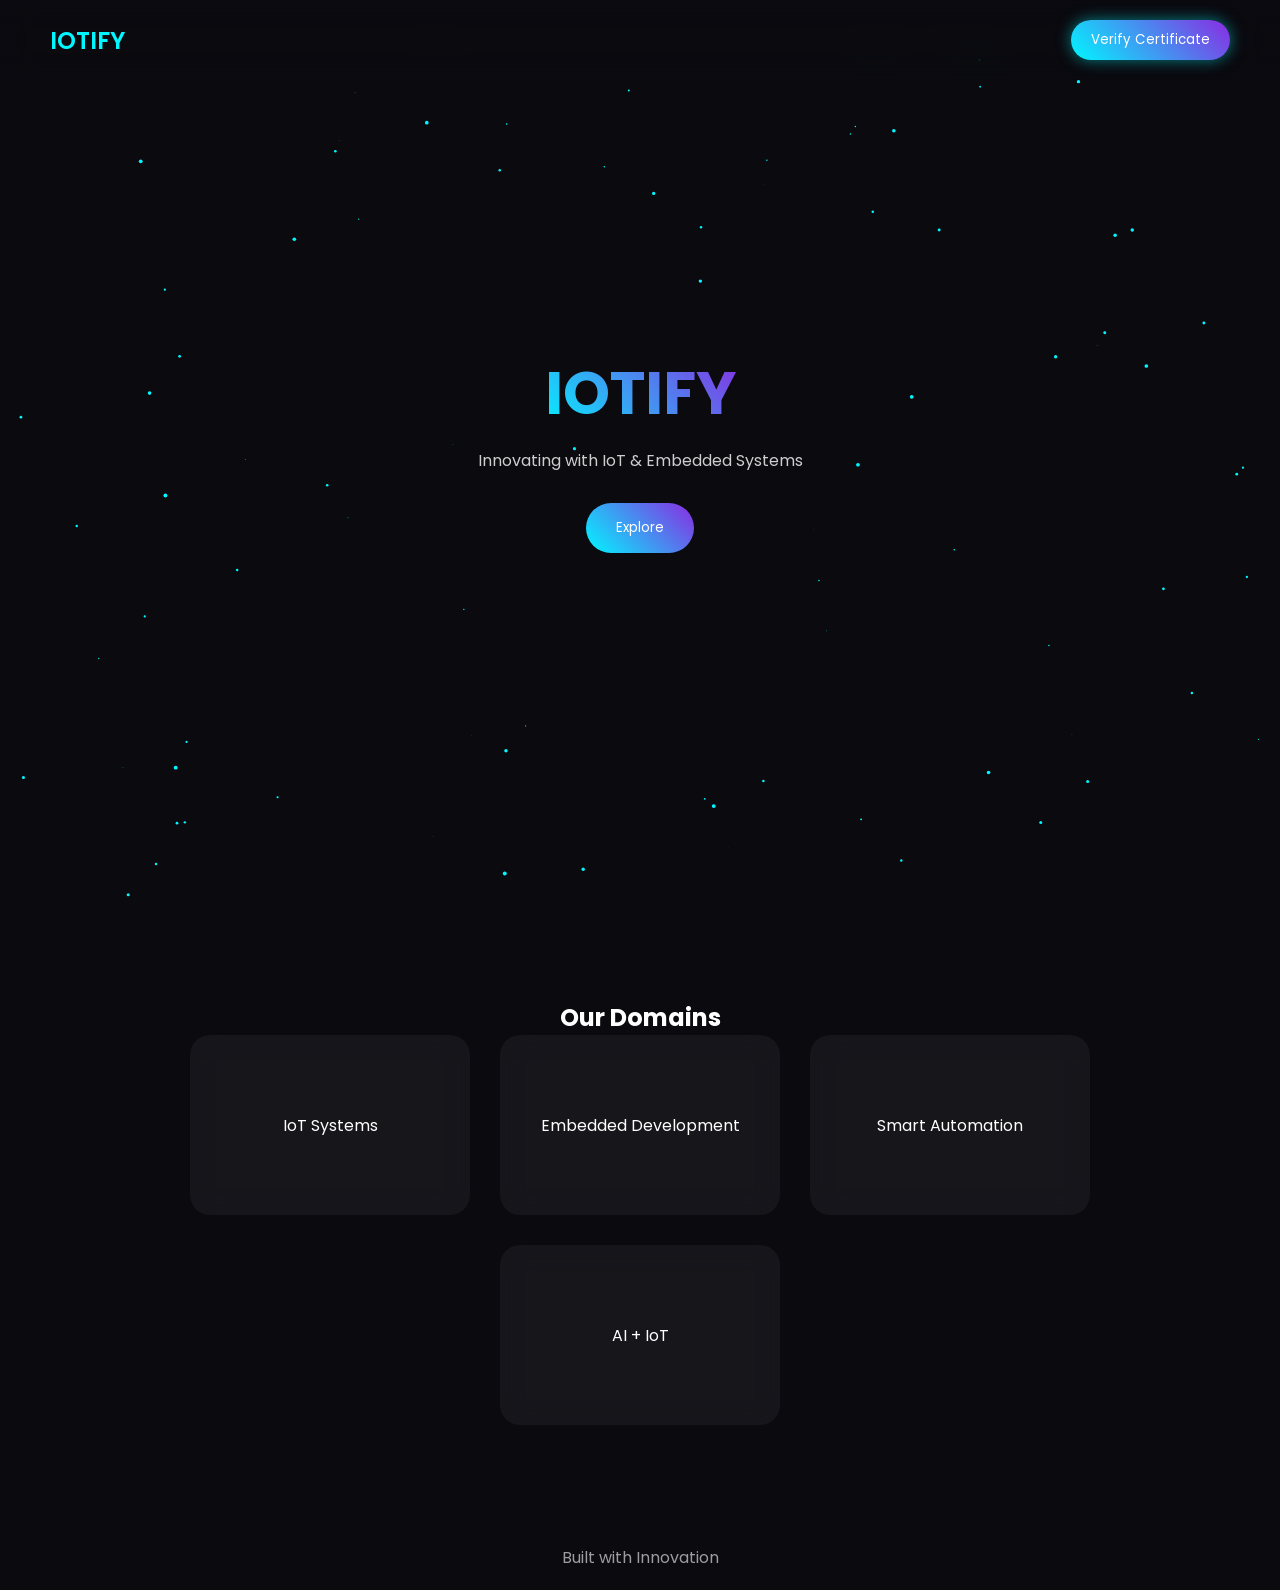
==== index.html @ 348b2f57 "Add files via upload" ====
<!DOCTYPE html>
<html lang="en">
<head>
<meta charset="UTF-8">
<meta name="viewport" content="width=device-width, initial-scale=1.0">
<title>IOTIFY</title>

<link rel="stylesheet" href="style.css">
<link href="https://fonts.googleapis.com/css2?family=Poppins:wght@300;600&display=swap" rel="stylesheet">
</head>

<body>

<canvas id="bg"></canvas>

<nav>
    <h1>IOTIFY</h1>
    <button onclick="goToVerify()">Verify Certificate</button>
</nav>

<section class="hero">
    <h1 id="typing"></h1>
    <p>Innovating with IoT & Embedded Systems</p>

    <div>
        <button onclick="goToEvents()">Explore</button>
    </div>
</section>

<section class="section">
    <h2>Our Domains</h2>
    <div class="cards">
        <div class="card">IoT Systems</div>
        <div class="card">Embedded Development</div>
        <div class="card">Smart Automation</div>
        <div class="card">AI + IoT</div>
    </div>
</section>

<footer>Built with Innovation</footer>

<script src="script.js"></script>
</body>
</html>
---- style.css ----
/* RESET */
*{
    margin:0;
    padding:0;
    box-sizing:border-box;
    font-family:'Poppins',sans-serif;
}

/* BODY */
body{
    background:#0a0a0f;
    color:white;
    overflow-x:hidden;
}

/* NAVBAR */
nav{
    display:flex;
    justify-content:space-between;
    align-items:center;
    padding:20px 50px;
    position:fixed;
    width:100%;
    z-index:1000;
    backdrop-filter:blur(15px);
}

nav h1{
    color:#00f7ff;
    font-weight:600;
}

/* NAV BUTTON */
nav button{
    padding:10px 20px;
    border:none;
    border-radius:20px;
    background:linear-gradient(45deg,#00f7ff,#8a2be2);
    color:white;
    cursor:pointer;
    transition:0.3s;
    box-shadow: 0 0 15px rgba(0,247,255,0.5);
}

nav button:hover{
    transform:scale(1.05);
}

/* HERO */
.hero{
    height:100vh;
    display:flex;
    flex-direction:column;
    justify-content:center;
    align-items:center;
    text-align:center;
}

.hero h1{
    font-size:60px;
    background:linear-gradient(45deg,#00f7ff,#8a2be2);
    -webkit-background-clip:text;
    color:transparent;
}

.hero p{
    margin-top:10px;
    opacity:0.8;
}

.hero button{
    margin-top:30px;
    padding:15px 30px;
    border:none;
    border-radius:30px;
    background:linear-gradient(45deg,#00f7ff,#8a2be2);
    cursor:pointer;
    transition:0.3s;
    color:white;
}

.hero button:hover{
    transform:scale(1.1);
}

/* SECTIONS */
.section{
    padding:100px 50px;
    text-align:center;
}

/* CARDS */
.cards{
    display:flex;
    gap:30px;
    flex-wrap:wrap;
    justify-content:center;
}

.card{
    width:280px;
    min-height:180px;
    background:rgba(255,255,255,0.05);
    backdrop-filter:blur(15px);
    border-radius:20px;
    padding:20px;
    display:flex;
    align-items:center;
    justify-content:center;
    text-align:center;
    transition:0.3s;
    cursor:pointer;
}

.card:hover{
    transform:translateY(-10px) scale(1.05);
    box-shadow:0 0 25px #00f7ff;
}

/* EVENT CARD */
.event-card{
    flex-direction:column;
    gap:10px;
}

.event-img{
    width:100%;
    border-radius:15px;
}

/* EVENT DETAIL */
.event-detail-img{
    width:80%;
    max-width:500px;
    margin:20px 0;
    border-radius:20px;
}

.event-desc{
    max-width:600px;
    margin:20px auto;
    opacity:0.8;
}

/* REGISTER BUTTON */
.register-btn{
    padding:12px 25px;
    border:none;
    border-radius:25px;
    background:linear-gradient(45deg,#00f7ff,#8a2be2);
    cursor:pointer;
    transition:0.3s;
    color:white;
}

.register-btn:hover{
    transform:scale(1.05);
}

/* MODAL */
.modal{
    display:none;
    position:fixed;
    width:100%;
    height:100%;
    background:rgba(0,0,0,0.85);
    justify-content:center;
    align-items:center;
    z-index:2000;
}

/* MODAL CONTENT */
.modal-content{
    background:#111;
    padding:30px;
    border-radius:20px;
    width:320px;
    position:relative;
    text-align:center;
    box-shadow:0 0 30px rgba(0,247,255,0.2);
}

/* INPUT */
.modal input{
    width:100%;
    padding:10px;
    margin:10px 0;
    border-radius:10px;
    border:none;
    outline:none;
}

/* MODAL BUTTONS */
.modal button{
    padding:10px 20px;
    border:none;
    border-radius:20px;
    background:linear-gradient(45deg,#00f7ff,#8a2be2);
    color:white;
    cursor:pointer;
    transition:0.3s;
}

.modal button:hover{
    transform:scale(1.05);
}

/* CLOSE BUTTON */
.close-btn{
    position:absolute;
    top:10px;
    right:15px;
    font-size:18px;
    cursor:pointer;
}

/* VERIFY RESULT */
.result-card{
    margin-top:15px;
    padding:15px;
    border-radius:15px;
    animation:fadeIn 0.5s ease;
}

.result-card.success{
    background:rgba(0,255,150,0.1);
    border:1px solid #00ffae;
}

.result-card.error{
    background:rgba(255,0,80,0.1);
    border:1px solid #ff0055;
}

/* ANIMATION */
@keyframes fadeIn{
    from{
        opacity:0;
        transform:translateY(10px);
    }
    to{
        opacity:1;
        transform:translateY(0);
    }
}

/* BACKGROUND CANVAS */
canvas{
    position:fixed;
    top:0;
    left:0;
    z-index:-1;
}

/* FOOTER */
footer{
    text-align:center;
    padding:20px;
    opacity:0.6;
}

/* RESPONSIVE */
@media(max-width:768px){
    .hero h1{
        font-size:35px;
    }

    nav{
        padding:15px 20px;
    }

    .section{
        padding:80px 20px;
    }

    .modal-content{
        width:90%;
    }
}

.verify-box{
    max-width:400px;
    margin:30px auto;
    background:rgba(255,255,255,0.05);
    padding:30px;
    border-radius:20px;
    backdrop-filter:blur(15px);
}

.verify-box input{
    width:100%;
    padding:10px;
    margin:10px 0;
    border-radius:10px;
    border:none;
}

.verify-box button{
    width:100%;
    padding:12px;
    margin-top:10px;
    border:none;
    border-radius:20px;
    background:linear-gradient(45deg,#00f7ff,#8a2be2);
    color:white;
    cursor:pointer;
}

.verify-box button:hover{
    transform:scale(1.05);
}
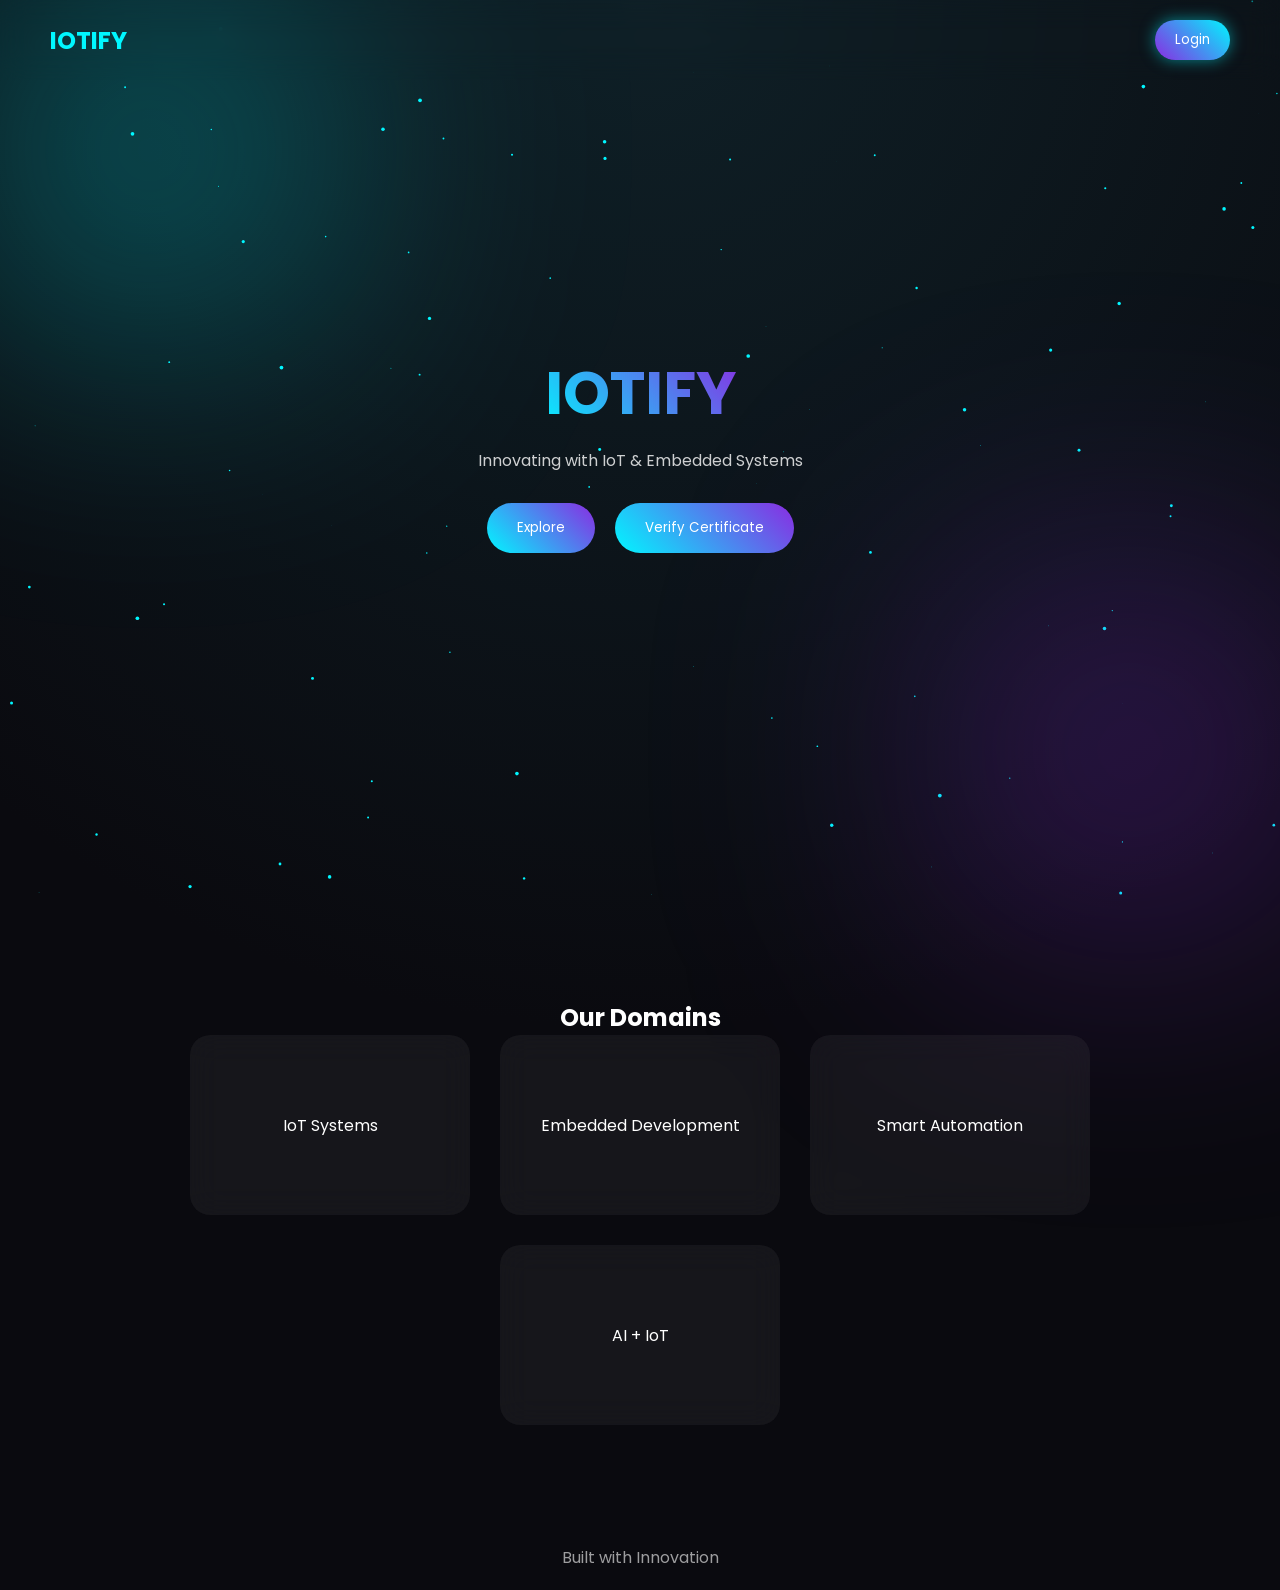
==== commit b1a6bb14: "Add files via upload" ====
--- a/index.html
+++ b/index.html
@@ -13,20 +13,24 @@
 
 <canvas id="bg"></canvas>
 
+<!-- NAVBAR -->
 <nav>
     <h1>IOTIFY</h1>
-    <button onclick="goToVerify()">Verify Certificate</button>
+    <button class="login-btn" onclick="openLogin()">Login</button>
 </nav>
 
+<!-- HERO -->
 <section class="hero">
     <h1 id="typing"></h1>
     <p>Innovating with IoT & Embedded Systems</p>
 
-    <div>
+    <div class="hero-buttons">
         <button onclick="goToEvents()">Explore</button>
+        <button class="verify-btn" onclick="goToVerify()">Verify Certificate</button>
     </div>
 </section>
 
+<!-- DOMAINS -->
 <section class="section">
     <h2>Our Domains</h2>
     <div class="cards">
@@ -39,6 +43,27 @@
 
 <footer>Built with Innovation</footer>
 
+<!-- LOGIN MODAL -->
+<div id="loginModal" class="modal">
+
+    <div class="modal-content">
+
+        <!-- CLOSE BUTTON -->
+        <span class="close-btn" onclick="closeLogin()">✖</span>
+
+        <h2>Admin Login</h2>
+
+        <!-- INPUTS -->
+        <input type="text" id="username" placeholder="Username">
+        <input type="password" id="password" placeholder="Password">
+
+        <!-- LOGIN BUTTON -->
+        <button onclick="login()">Login</button>
+
+    </div>
+
+</div>
+
 <script src="script.js"></script>
 </body>
 </html>
--- a/style.css
+++ b/style.css
@@ -8,9 +8,34 @@
 
 /* BODY */
 body{
-    background:#0a0a0f;
+    background: radial-gradient(circle at top, #0f2027, #0a0a0f 60%);
     color:white;
     overflow-x:hidden;
+}
+
+/* GLOW EFFECT */
+body::before{
+    content:"";
+    position:fixed;
+    width:500px;
+    height:500px;
+    background: radial-gradient(circle, #00f7ff55, transparent);
+    top:-100px;
+    left:-100px;
+    filter:blur(120px);
+    z-index:-1;
+}
+
+body::after{
+    content:"";
+    position:fixed;
+    width:500px;
+    height:500px;
+    background: radial-gradient(circle, #8a2be255, transparent);
+    bottom:-100px;
+    right:-100px;
+    filter:blur(120px);
+    z-index:-1;
 }
 
 /* NAVBAR */
@@ -21,16 +46,14 @@
     padding:20px 50px;
     position:fixed;
     width:100%;
+    backdrop-filter:blur(15px);
     z-index:1000;
-    backdrop-filter:blur(15px);
 }
 
 nav h1{
     color:#00f7ff;
-    font-weight:600;
-}
-
-/* NAV BUTTON */
+}
+
 nav button{
     padding:10px 20px;
     border:none;
@@ -38,8 +61,8 @@
     background:linear-gradient(45deg,#00f7ff,#8a2be2);
     color:white;
     cursor:pointer;
+    box-shadow:0 0 15px rgba(0,247,255,0.5);
     transition:0.3s;
-    box-shadow: 0 0 15px rgba(0,247,255,0.5);
 }
 
 nav button:hover{
@@ -68,22 +91,36 @@
     opacity:0.8;
 }
 
+.hero-buttons{
+    display:flex;
+    gap:20px;
+    margin-top:30px;
+}
+
 .hero button{
-    margin-top:30px;
     padding:15px 30px;
     border:none;
     border-radius:30px;
     background:linear-gradient(45deg,#00f7ff,#8a2be2);
+    color:white;
     cursor:pointer;
     transition:0.3s;
-    color:white;
 }
 
 .hero button:hover{
     transform:scale(1.1);
 }
 
-/* SECTIONS */
+/* SPECIAL BUTTONS */
+.verify-btn{
+    background:linear-gradient(45deg,#00ffae,#00f7ff);
+}
+
+.login-btn{
+    background:linear-gradient(45deg,#8a2be2,#00f7ff);
+}
+
+/* SECTION */
 .section{
     padding:100px 50px;
     text-align:center;
@@ -117,7 +154,7 @@
     box-shadow:0 0 25px #00f7ff;
 }
 
-/* EVENT CARD */
+/* EVENT */
 .event-card{
     flex-direction:column;
     gap:10px;
@@ -128,7 +165,6 @@
     border-radius:15px;
 }
 
-/* EVENT DETAIL */
 .event-detail-img{
     width:80%;
     max-width:500px;
@@ -148,9 +184,9 @@
     border:none;
     border-radius:25px;
     background:linear-gradient(45deg,#00f7ff,#8a2be2);
+    color:white;
     cursor:pointer;
     transition:0.3s;
-    color:white;
 }
 
 .register-btn:hover{
@@ -169,7 +205,6 @@
     z-index:2000;
 }
 
-/* MODAL CONTENT */
 .modal-content{
     background:#111;
     padding:30px;
@@ -180,17 +215,14 @@
     box-shadow:0 0 30px rgba(0,247,255,0.2);
 }
 
-/* INPUT */
 .modal input{
     width:100%;
     padding:10px;
     margin:10px 0;
     border-radius:10px;
     border:none;
-    outline:none;
-}
-
-/* MODAL BUTTONS */
+}
+
 .modal button{
     padding:10px 20px;
     border:none;
@@ -198,14 +230,12 @@
     background:linear-gradient(45deg,#00f7ff,#8a2be2);
     color:white;
     cursor:pointer;
-    transition:0.3s;
 }
 
 .modal button:hover{
     transform:scale(1.05);
 }
 
-/* CLOSE BUTTON */
 .close-btn{
     position:absolute;
     top:10px;
@@ -214,49 +244,137 @@
     cursor:pointer;
 }
 
-/* VERIFY RESULT */
+/* VERIFY PAGE */
+.verify-title{
+    font-size:32px;
+    margin-top:120px;
+    text-align:center;
+    background:linear-gradient(45deg,#00f7ff,#8a2be2);
+    -webkit-background-clip:text;
+    color:transparent;
+}
+
+.verify-box{
+    max-width:420px;
+    margin:30px auto;
+    padding:30px;
+    border-radius:25px;
+    background:rgba(255,255,255,0.05);
+    backdrop-filter:blur(20px);
+    box-shadow:0 0 40px rgba(0,247,255,0.1);
+}
+
+.verify-box input{
+    width:100%;
+    padding:12px;
+    margin:10px 0;
+    border:none;
+    border-radius:12px;
+    background:#111;
+    color:white;
+}
+
+.verify-box button{
+    width:100%;
+    padding:12px;
+    margin-top:10px;
+    border:none;
+    border-radius:25px;
+    background:linear-gradient(45deg,#00f7ff,#8a2be2);
+    color:white;
+    cursor:pointer;
+}
+
+.verify-box button:hover{
+    transform:scale(1.05);
+}
+
+.or-text{
+    text-align:center;
+    margin:10px 0;
+    opacity:0.6;
+}
+
+/* QR */
+#qr-reader{
+    margin-top:15px;
+    border-radius:15px;
+    overflow:hidden;
+    border:2px solid #00f7ff;
+}
+
+/* RESULT PAGE */
+.result-box{
+    max-width:600px;
+    margin:120px auto 40px;
+    padding:20px;
+}
+
 .result-card{
-    margin-top:15px;
-    padding:15px;
-    border-radius:15px;
-    animation:fadeIn 0.5s ease;
+    padding:25px;
+    border-radius:25px;
+    backdrop-filter:blur(25px);
+    background:rgba(255,255,255,0.05);
+    box-shadow:0 0 40px rgba(0,247,255,0.15);
+    animation:fadeIn 0.6s ease;
+    text-align:center;
+}
+
+.result-card:hover{
+    transform:scale(1.02);
+    box-shadow:0 0 60px rgba(0,247,255,0.3);
 }
 
 .result-card.success{
-    background:rgba(0,255,150,0.1);
     border:1px solid #00ffae;
 }
 
 .result-card.error{
-    background:rgba(255,0,80,0.1);
     border:1px solid #ff0055;
+}
+
+/* BADGE */
+.verified-badge{
+    display:inline-block;
+    padding:5px 12px;
+    border-radius:20px;
+    background:#00ffae;
+    color:black;
+    font-size:12px;
+    margin-bottom:10px;
+}
+
+/* CERTIFICATE FRAME */
+.result-card iframe{
+    display:block;
+    margin:15px auto;
+}
+
+/* CANVAS */
+canvas{
+    position:fixed;
+    top:0;
+    left:0;
+    z-index:-1;
+}
+
+/* FOOTER */
+footer{
+    text-align:center;
+    padding:20px;
+    opacity:0.6;
 }
 
 /* ANIMATION */
 @keyframes fadeIn{
     from{
         opacity:0;
-        transform:translateY(10px);
+        transform:translateY(15px);
     }
     to{
         opacity:1;
         transform:translateY(0);
     }
-}
-
-/* BACKGROUND CANVAS */
-canvas{
-    position:fixed;
-    top:0;
-    left:0;
-    z-index:-1;
-}
-
-/* FOOTER */
-footer{
-    text-align:center;
-    padding:20px;
-    opacity:0.6;
 }
 
 /* RESPONSIVE */
@@ -273,39 +391,9 @@
         padding:80px 20px;
     }
 
+    .verify-box,
+    .result-box,
     .modal-content{
         width:90%;
     }
-}
-
-.verify-box{
-    max-width:400px;
-    margin:30px auto;
-    background:rgba(255,255,255,0.05);
-    padding:30px;
-    border-radius:20px;
-    backdrop-filter:blur(15px);
-}
-
-.verify-box input{
-    width:100%;
-    padding:10px;
-    margin:10px 0;
-    border-radius:10px;
-    border:none;
-}
-
-.verify-box button{
-    width:100%;
-    padding:12px;
-    margin-top:10px;
-    border:none;
-    border-radius:20px;
-    background:linear-gradient(45deg,#00f7ff,#8a2be2);
-    color:white;
-    cursor:pointer;
-}
-
-.verify-box button:hover{
-    transform:scale(1.05);
 }
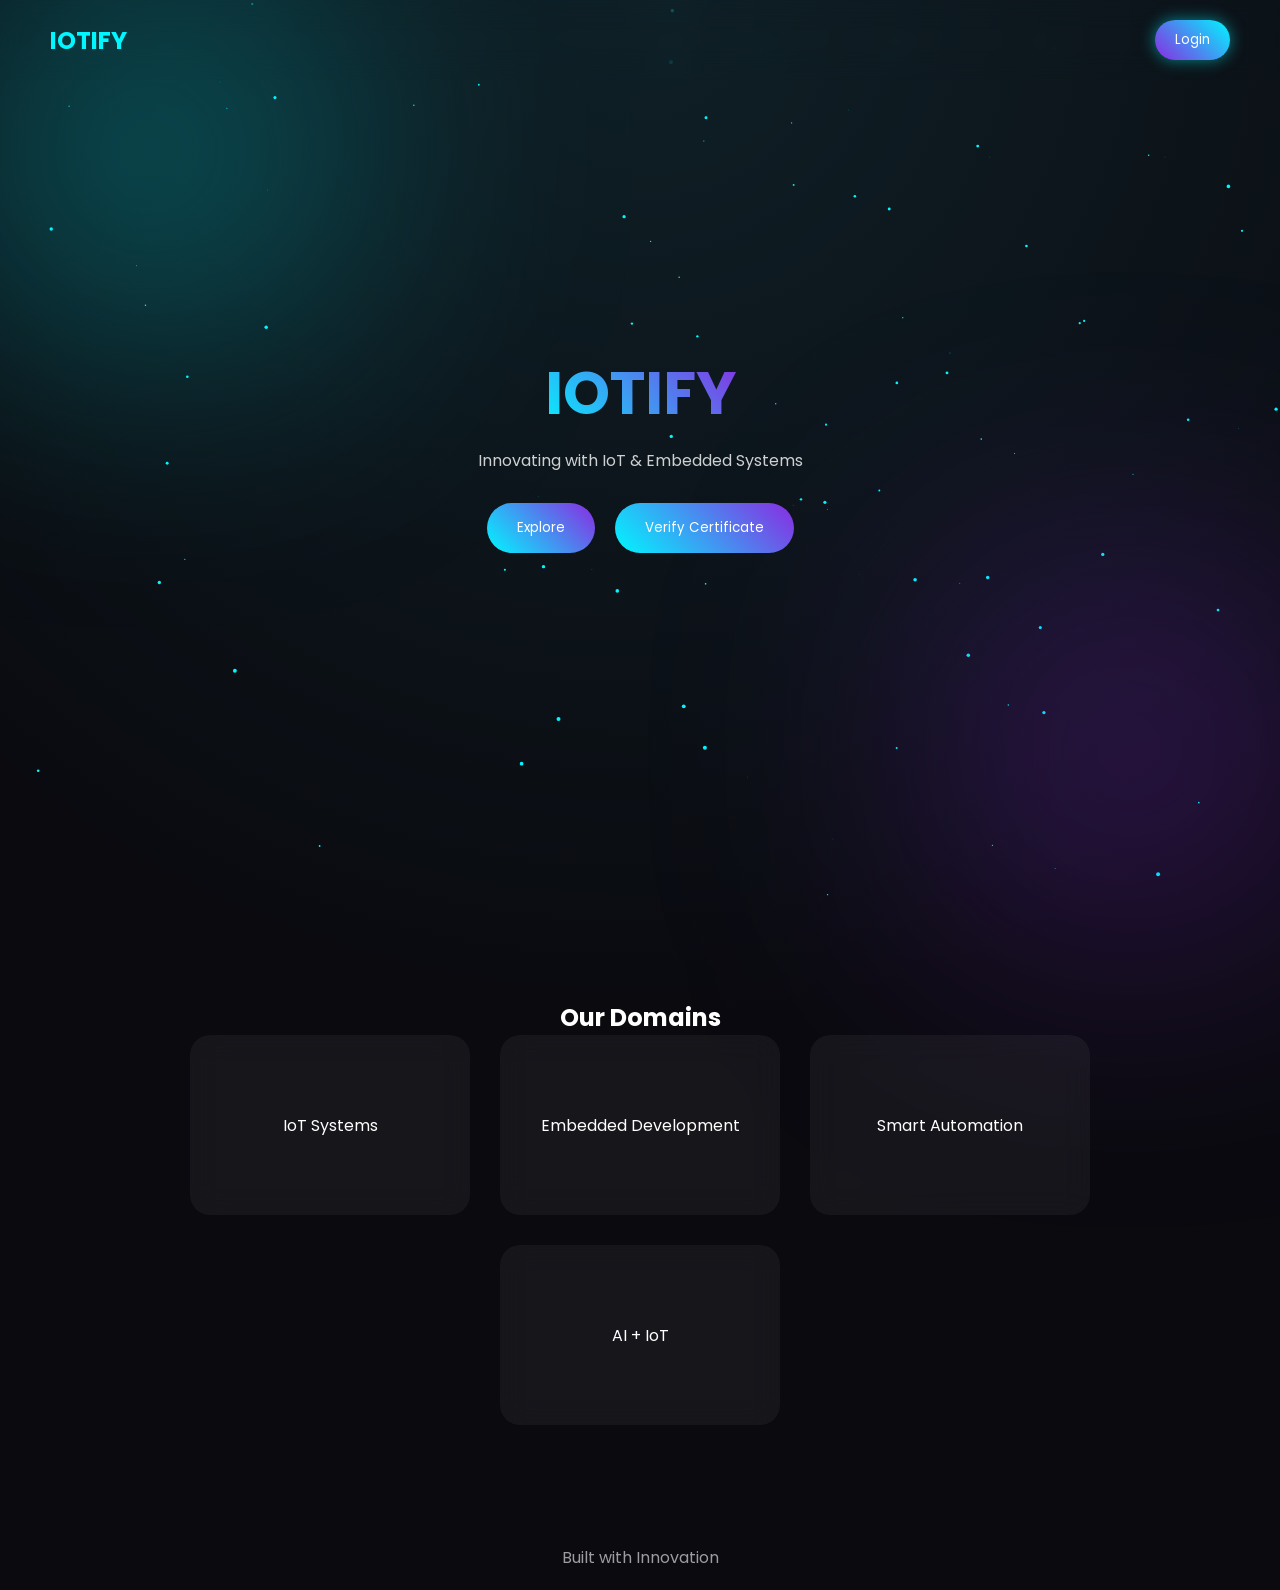
==== commit e071fd72: "Add files via upload" ====
--- a/index.html
+++ b/index.html
@@ -16,7 +16,9 @@
 <!-- NAVBAR -->
 <nav>
     <h1>IOTIFY</h1>
-    <button class="login-btn" onclick="openLogin()">Login</button>
+    <div>
+        <button class="login-btn" onclick="openLogin()">Login</button>
+    </div>
 </nav>
 
 <!-- HERO -->
@@ -45,25 +47,38 @@
 
 <!-- LOGIN MODAL -->
 <div id="loginModal" class="modal">
-
     <div class="modal-content">
 
-        <!-- CLOSE BUTTON -->
+        <!-- CLOSE -->
         <span class="close-btn" onclick="closeLogin()">✖</span>
 
         <h2>Admin Login</h2>
 
         <!-- INPUTS -->
-        <input type="text" id="username" placeholder="Username">
-        <input type="password" id="password" placeholder="Password">
+        <input type="text" id="adminUser" placeholder="Username">
+        <input type="password" id="adminPass" placeholder="Password">
 
-        <!-- LOGIN BUTTON -->
-        <button onclick="login()">Login</button>
+        <!-- LOGIN -->
+        <button onclick="adminLogin()">Login</button>
 
     </div>
-
 </div>
 
 <script src="script.js"></script>
+
+<script>
+// 🔐 ADMIN LOGIN
+function adminLogin(){
+    const user = document.getElementById("adminUser").value;
+    const pass = document.getElementById("adminPass").value;
+
+    if(user === "admin" && pass === "iotify123"){
+        window.location.href = "admin.html";
+    }else{
+        alert("Invalid credentials ❌");
+    }
+}
+</script>
+
 </body>
 </html>
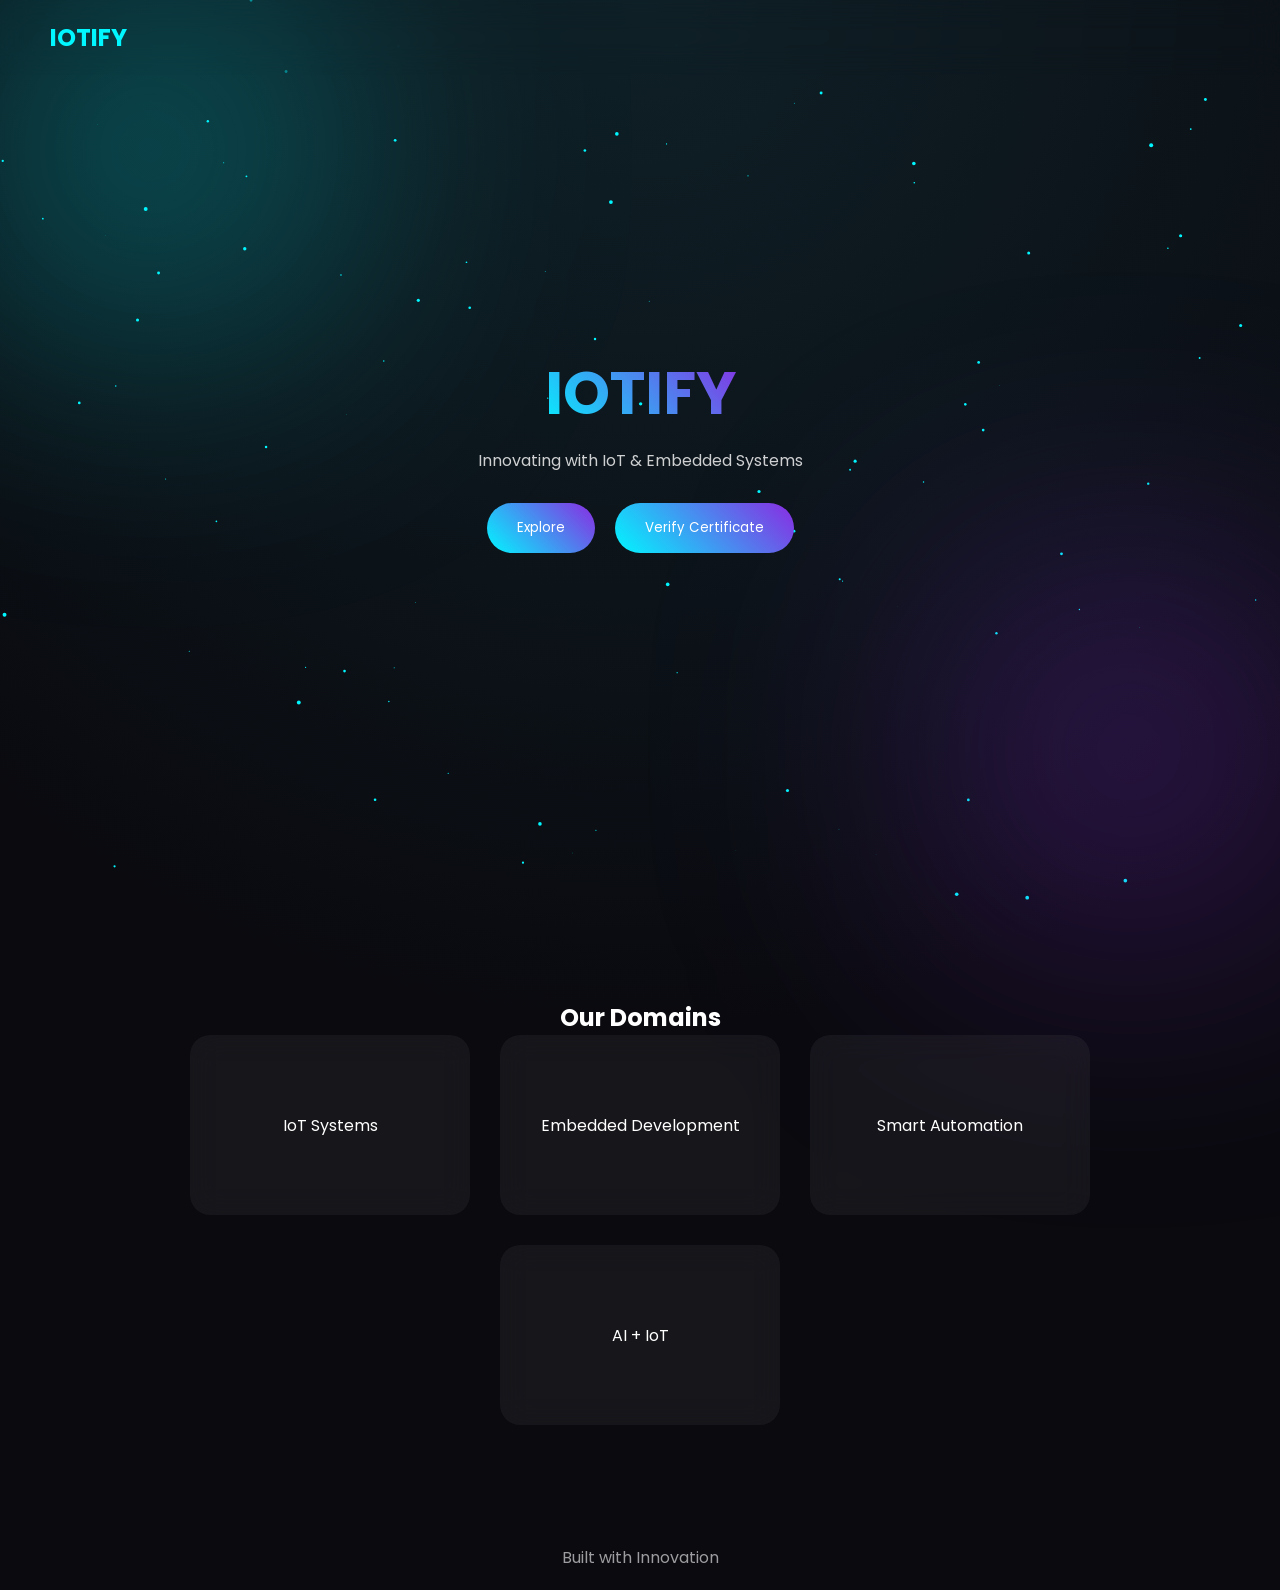
==== commit 937ca85d: "Add files via upload" ====
--- a/index.html
+++ b/index.html
@@ -15,10 +15,7 @@
 
 <!-- NAVBAR -->
 <nav>
-    <h1>IOTIFY</h1>
-    <div>
-        <button class="login-btn" onclick="openLogin()">Login</button>
-    </div>
+    <h1 ondblclick="window.location.href='admin.html'">IOTIFY</h1>
 </nav>
 
 <!-- HERO -->
@@ -45,40 +42,9 @@
 
 <footer>Built with Innovation</footer>
 
-<!-- LOGIN MODAL -->
-<div id="loginModal" class="modal">
-    <div class="modal-content">
 
-        <!-- CLOSE -->
-        <span class="close-btn" onclick="closeLogin()">✖</span>
-
-        <h2>Admin Login</h2>
-
-        <!-- INPUTS -->
-        <input type="text" id="adminUser" placeholder="Username">
-        <input type="password" id="adminPass" placeholder="Password">
-
-        <!-- LOGIN -->
-        <button onclick="adminLogin()">Login</button>
-
-    </div>
-</div>
 
 <script src="script.js"></script>
 
-<script>
-// 🔐 ADMIN LOGIN
-function adminLogin(){
-    const user = document.getElementById("adminUser").value;
-    const pass = document.getElementById("adminPass").value;
-
-    if(user === "admin" && pass === "iotify123"){
-        window.location.href = "admin.html";
-    }else{
-        alert("Invalid credentials ❌");
-    }
-}
-</script>
-
 </body>
 </html>
--- a/style.css
+++ b/style.css
@@ -1,399 +1,455 @@
-/* RESET */
-*{
-    margin:0;
-    padding:0;
-    box-sizing:border-box;
-    font-family:'Poppins',sans-serif;
-}
-
-/* BODY */
-body{
-    background: radial-gradient(circle at top, #0f2027, #0a0a0f 60%);
-    color:white;
-    overflow-x:hidden;
-}
-
-/* GLOW EFFECT */
-body::before{
-    content:"";
-    position:fixed;
-    width:500px;
-    height:500px;
-    background: radial-gradient(circle, #00f7ff55, transparent);
-    top:-100px;
-    left:-100px;
-    filter:blur(120px);
-    z-index:-1;
-}
-
-body::after{
-    content:"";
-    position:fixed;
-    width:500px;
-    height:500px;
-    background: radial-gradient(circle, #8a2be255, transparent);
-    bottom:-100px;
-    right:-100px;
-    filter:blur(120px);
-    z-index:-1;
-}
-
-/* NAVBAR */
-nav{
-    display:flex;
-    justify-content:space-between;
-    align-items:center;
-    padding:20px 50px;
-    position:fixed;
-    width:100%;
-    backdrop-filter:blur(15px);
-    z-index:1000;
-}
-
-nav h1{
-    color:#00f7ff;
-}
-
-nav button{
-    padding:10px 20px;
-    border:none;
-    border-radius:20px;
-    background:linear-gradient(45deg,#00f7ff,#8a2be2);
-    color:white;
-    cursor:pointer;
-    box-shadow:0 0 15px rgba(0,247,255,0.5);
-    transition:0.3s;
-}
-
-nav button:hover{
-    transform:scale(1.05);
-}
-
-/* HERO */
-.hero{
-    height:100vh;
-    display:flex;
-    flex-direction:column;
-    justify-content:center;
-    align-items:center;
-    text-align:center;
-}
-
-.hero h1{
-    font-size:60px;
-    background:linear-gradient(45deg,#00f7ff,#8a2be2);
-    -webkit-background-clip:text;
-    color:transparent;
-}
-
-.hero p{
-    margin-top:10px;
-    opacity:0.8;
-}
-
-.hero-buttons{
-    display:flex;
-    gap:20px;
-    margin-top:30px;
-}
-
-.hero button{
-    padding:15px 30px;
-    border:none;
-    border-radius:30px;
-    background:linear-gradient(45deg,#00f7ff,#8a2be2);
-    color:white;
-    cursor:pointer;
-    transition:0.3s;
-}
-
-.hero button:hover{
-    transform:scale(1.1);
-}
-
-/* SPECIAL BUTTONS */
-.verify-btn{
-    background:linear-gradient(45deg,#00ffae,#00f7ff);
-}
-
-.login-btn{
-    background:linear-gradient(45deg,#8a2be2,#00f7ff);
-}
-
-/* SECTION */
-.section{
-    padding:100px 50px;
-    text-align:center;
-}
-
-/* CARDS */
-.cards{
-    display:flex;
-    gap:30px;
-    flex-wrap:wrap;
-    justify-content:center;
-}
-
-.card{
-    width:280px;
-    min-height:180px;
-    background:rgba(255,255,255,0.05);
-    backdrop-filter:blur(15px);
-    border-radius:20px;
-    padding:20px;
-    display:flex;
-    align-items:center;
-    justify-content:center;
-    text-align:center;
-    transition:0.3s;
-    cursor:pointer;
-}
-
-.card:hover{
-    transform:translateY(-10px) scale(1.05);
-    box-shadow:0 0 25px #00f7ff;
-}
-
-/* EVENT */
-.event-card{
-    flex-direction:column;
-    gap:10px;
-}
-
-.event-img{
-    width:100%;
-    border-radius:15px;
-}
-
-.event-detail-img{
-    width:80%;
-    max-width:500px;
-    margin:20px 0;
-    border-radius:20px;
-}
-
-.event-desc{
-    max-width:600px;
-    margin:20px auto;
-    opacity:0.8;
-}
-
-/* REGISTER BUTTON */
-.register-btn{
-    padding:12px 25px;
-    border:none;
-    border-radius:25px;
-    background:linear-gradient(45deg,#00f7ff,#8a2be2);
-    color:white;
-    cursor:pointer;
-    transition:0.3s;
-}
-
-.register-btn:hover{
-    transform:scale(1.05);
-}
-
-/* MODAL */
-.modal{
-    display:none;
-    position:fixed;
-    width:100%;
-    height:100%;
-    background:rgba(0,0,0,0.85);
-    justify-content:center;
-    align-items:center;
-    z-index:2000;
-}
-
-.modal-content{
-    background:#111;
-    padding:30px;
-    border-radius:20px;
-    width:320px;
-    position:relative;
-    text-align:center;
-    box-shadow:0 0 30px rgba(0,247,255,0.2);
-}
-
-.modal input{
-    width:100%;
-    padding:10px;
-    margin:10px 0;
-    border-radius:10px;
-    border:none;
-}
-
-.modal button{
-    padding:10px 20px;
-    border:none;
-    border-radius:20px;
-    background:linear-gradient(45deg,#00f7ff,#8a2be2);
-    color:white;
-    cursor:pointer;
-}
-
-.modal button:hover{
-    transform:scale(1.05);
-}
-
-.close-btn{
-    position:absolute;
-    top:10px;
-    right:15px;
-    font-size:18px;
-    cursor:pointer;
-}
-
-/* VERIFY PAGE */
-.verify-title{
-    font-size:32px;
-    margin-top:120px;
-    text-align:center;
-    background:linear-gradient(45deg,#00f7ff,#8a2be2);
-    -webkit-background-clip:text;
-    color:transparent;
-}
-
-.verify-box{
-    max-width:420px;
-    margin:30px auto;
-    padding:30px;
-    border-radius:25px;
-    background:rgba(255,255,255,0.05);
-    backdrop-filter:blur(20px);
-    box-shadow:0 0 40px rgba(0,247,255,0.1);
-}
-
-.verify-box input{
-    width:100%;
-    padding:12px;
-    margin:10px 0;
-    border:none;
-    border-radius:12px;
-    background:#111;
-    color:white;
-}
-
-.verify-box button{
-    width:100%;
-    padding:12px;
-    margin-top:10px;
-    border:none;
-    border-radius:25px;
-    background:linear-gradient(45deg,#00f7ff,#8a2be2);
-    color:white;
-    cursor:pointer;
-}
-
-.verify-box button:hover{
-    transform:scale(1.05);
-}
-
-.or-text{
-    text-align:center;
-    margin:10px 0;
-    opacity:0.6;
-}
-
-/* QR */
-#qr-reader{
-    margin-top:15px;
-    border-radius:15px;
-    overflow:hidden;
-    border:2px solid #00f7ff;
-}
-
-/* RESULT PAGE */
-.result-box{
-    max-width:600px;
-    margin:120px auto 40px;
-    padding:20px;
-}
-
-.result-card{
-    padding:25px;
-    border-radius:25px;
-    backdrop-filter:blur(25px);
-    background:rgba(255,255,255,0.05);
-    box-shadow:0 0 40px rgba(0,247,255,0.15);
-    animation:fadeIn 0.6s ease;
-    text-align:center;
-}
-
-.result-card:hover{
-    transform:scale(1.02);
-    box-shadow:0 0 60px rgba(0,247,255,0.3);
-}
-
-.result-card.success{
-    border:1px solid #00ffae;
-}
-
-.result-card.error{
-    border:1px solid #ff0055;
-}
-
-/* BADGE */
-.verified-badge{
-    display:inline-block;
-    padding:5px 12px;
-    border-radius:20px;
-    background:#00ffae;
-    color:black;
-    font-size:12px;
-    margin-bottom:10px;
-}
-
-/* CERTIFICATE FRAME */
-.result-card iframe{
-    display:block;
-    margin:15px auto;
-}
-
-/* CANVAS */
-canvas{
-    position:fixed;
-    top:0;
-    left:0;
-    z-index:-1;
-}
-
-/* FOOTER */
-footer{
-    text-align:center;
-    padding:20px;
-    opacity:0.6;
-}
-
-/* ANIMATION */
-@keyframes fadeIn{
-    from{
-        opacity:0;
-        transform:translateY(15px);
-    }
-    to{
-        opacity:1;
-        transform:translateY(0);
-    }
-}
-
-/* RESPONSIVE */
-@media(max-width:768px){
+    /* RESET */
+    *{
+        margin:0;
+        padding:0;
+        box-sizing:border-box;
+        font-family:'Poppins',sans-serif;
+    }
+
+    /* BODY */
+    body{
+        background: radial-gradient(circle at top, #0f2027, #0a0a0f 60%);
+        color:white;
+        overflow-x:hidden;
+    }
+
+    /* GLOW EFFECT */
+    body::before{
+        content:"";
+        position:fixed;
+        width:500px;
+        height:500px;
+        background: radial-gradient(circle, #00f7ff55, transparent);
+        top:-100px;
+        left:-100px;
+        filter:blur(120px);
+        z-index:-1;
+    }
+
+    body::after{
+        content:"";
+        position:fixed;
+        width:500px;
+        height:500px;
+        background: radial-gradient(circle, #8a2be255, transparent);
+        bottom:-100px;
+        right:-100px;
+        filter:blur(120px);
+        z-index:-1;
+    }
+
+    /* NAVBAR */
+    nav{
+        display:flex;
+        justify-content:space-between;
+        align-items:center;
+        padding:20px 50px;
+        position:fixed;
+        width:100%;
+        backdrop-filter:blur(15px);
+        z-index:1000;
+    }
+
+    nav h1{
+        color:#00f7ff;
+    }
+
+    nav button{
+        padding:10px 20px;
+        border:none;
+        border-radius:20px;
+        background:linear-gradient(45deg,#00f7ff,#8a2be2);
+        color:white;
+        cursor:pointer;
+        box-shadow:0 0 15px rgba(0,247,255,0.5);
+        transition:0.3s;
+    }
+
+    nav button:hover{
+        transform:scale(1.05);
+    }
+
+    /* HERO */
+    .hero{
+        height:100vh;
+        display:flex;
+        flex-direction:column;
+        justify-content:center;
+        align-items:center;
+        text-align:center;
+    }
+
     .hero h1{
-        font-size:35px;
-    }
-
-    nav{
-        padding:15px 20px;
-    }
-
+        font-size:60px;
+        background:linear-gradient(45deg,#00f7ff,#8a2be2);
+        -webkit-background-clip:text;
+        color:transparent;
+    }
+
+    .hero p{
+        margin-top:10px;
+        opacity:0.8;
+    }
+
+    .hero-buttons{
+        display:flex;
+        gap:20px;
+        margin-top:30px;
+    }
+
+    .hero button{
+        padding:15px 30px;
+        border:none;
+        border-radius:30px;
+        background:linear-gradient(45deg,#00f7ff,#8a2be2);
+        color:white;
+        cursor:pointer;
+        transition:0.3s;
+    }
+
+    .hero button:hover{
+        transform:scale(1.1);
+    }
+
+    /* SPECIAL BUTTONS */
+    .verify-btn{
+        background:linear-gradient(45deg,#00ffae,#00f7ff);
+    }
+
+    .login-btn{
+        background:linear-gradient(45deg,#8a2be2,#00f7ff);
+    }
+
+    /* SECTION */
     .section{
-        padding:80px 20px;
-    }
-
-    .verify-box,
-    .result-box,
+        padding:100px 50px;
+        text-align:center;
+    }
+
+    /* CARDS */
+    .cards{
+        display:flex;
+        gap:30px;
+        flex-wrap:wrap;
+        justify-content:center;
+    }
+
+    .card{
+        width:280px;
+        min-height:180px;
+        background:rgba(255,255,255,0.05);
+        backdrop-filter:blur(15px);
+        border-radius:20px;
+        padding:20px;
+        display:flex;
+        align-items:center;
+        justify-content:center;
+        text-align:center;
+        transition:0.3s;
+        cursor:pointer;
+    }
+
+    .card:hover{
+        transform:translateY(-10px) scale(1.05);
+        box-shadow:0 0 25px #00f7ff;
+    }
+
+    /* EVENT */
+    .event-card{
+        flex-direction:column;
+        gap:10px;
+    }
+
+    .event-img{
+        width:100%;
+        border-radius:15px;
+    }
+
+    .event-detail-img{
+        width:80%;
+        max-width:500px;
+        margin:20px 0;
+        border-radius:20px;
+    }
+
+    .event-desc{
+        max-width:600px;
+        margin:20px auto;
+        opacity:0.8;
+    }
+
+    /* REGISTER BUTTON */
+    .register-btn{
+        padding:12px 25px;
+        border:none;
+        border-radius:25px;
+        background:linear-gradient(45deg,#00f7ff,#8a2be2);
+        color:white;
+        cursor:pointer;
+        transition:0.3s;
+    }
+
+    .register-btn:hover{
+        transform:scale(1.05);
+    }
+
+    /* MODAL */
+    .modal{
+        display:none;
+        position:fixed;
+        width:100%;
+        height:100%;
+        background:rgba(0,0,0,0.85);
+        justify-content:center;
+        align-items:center;
+        z-index:2000;
+    }
+
     .modal-content{
-        width:90%;
-    }
-}+        background:#111;
+        padding:30px;
+        border-radius:20px;
+        width:320px;
+        position:relative;
+        text-align:center;
+        box-shadow:0 0 30px rgba(0,247,255,0.2);
+    }
+
+    .modal input{
+        width:100%;
+        padding:10px;
+        margin:10px 0;
+        border-radius:10px;
+        border:none;
+    }
+
+    .modal button{
+        padding:10px 20px;
+        border:none;
+        border-radius:20px;
+        background:linear-gradient(45deg,#00f7ff,#8a2be2);
+        color:white;
+        cursor:pointer;
+    }
+
+    .modal button:hover{
+        transform:scale(1.05);
+    }
+
+    .close-btn{
+        position:absolute;
+        top:10px;
+        right:15px;
+        font-size:18px;
+        cursor:pointer;
+    }
+
+    /* VERIFY PAGE */
+    .verify-title{
+        font-size:32px;
+        margin-top:120px;
+        text-align:center;
+        background:linear-gradient(45deg,#00f7ff,#8a2be2);
+        -webkit-background-clip:text;
+        color:transparent;
+    }
+
+    .verify-box{
+        max-width:420px;
+        margin:30px auto;
+        padding:30px;
+        border-radius:25px;
+        background:rgba(255,255,255,0.05);
+        backdrop-filter:blur(20px);
+        box-shadow:0 0 40px rgba(0,247,255,0.1);
+    }
+
+    .verify-box input{
+        width:100%;
+        padding:12px;
+        margin:10px 0;
+        border:none;
+        border-radius:12px;
+        background:#111;
+        color:white;
+    }
+
+    .verify-box button{
+        width:100%;
+        padding:12px;
+        margin-top:10px;
+        border:none;
+        border-radius:25px;
+        background:linear-gradient(45deg,#00f7ff,#8a2be2);
+        color:white;
+        cursor:pointer;
+    }
+
+    .verify-box button:hover{
+        transform:scale(1.05);
+    }
+
+    .or-text{
+        text-align:center;
+        margin:10px 0;
+        opacity:0.6;
+    }
+
+    /* QR */
+    #qr-reader{
+        margin-top:15px;
+        border-radius:15px;
+        overflow:hidden;
+        border:2px solid #00f7ff;
+    }
+
+    /* RESULT PAGE */
+    .result-box{
+        max-width:600px;
+        margin:120px auto 40px;
+        padding:20px;
+    }
+
+    .result-card{
+        padding:25px;
+        border-radius:25px;
+        backdrop-filter:blur(25px);
+        background:rgba(255,255,255,0.05);
+        box-shadow:0 0 40px rgba(0,247,255,0.15);
+        animation:fadeIn 0.6s ease;
+        text-align:center;
+    }
+
+    .result-card:hover{
+        transform:scale(1.02);
+        box-shadow:0 0 60px rgba(0,247,255,0.3);
+    }
+
+    .result-card.success{
+        border:1px solid #00ffae;
+    }
+
+    .result-card.error{
+        border:1px solid #ff0055;
+    }
+
+    /* BADGE */
+    .verified-badge{
+        display:inline-block;
+        padding:5px 12px;
+        border-radius:20px;
+        background:#00ffae;
+        color:black;
+        font-size:12px;
+        margin-bottom:10px;
+    }
+
+    /* CERTIFICATE FRAME */
+    .result-card iframe{
+        display:block;
+        margin:15px auto;
+    }
+
+    /* CANVAS */
+    canvas{
+        position:fixed;
+        top:0;
+        left:0;
+        z-index:-1;
+    }
+
+    /* FOOTER */
+    footer{
+        text-align:center;
+        padding:20px;
+        opacity:0.6;
+    }
+
+    /* ANIMATION */
+    @keyframes fadeIn{
+        from{
+            opacity:0;
+            transform:translateY(15px);
+        }
+        to{
+            opacity:1;
+            transform:translateY(0);
+        }
+    }
+
+    /* RESPONSIVE */
+    @media(max-width:768px){
+        .hero h1{
+            font-size:35px;
+        }
+
+        nav{
+            padding:15px 20px;
+        }
+
+        .section{
+            padding:80px 20px;
+        }
+
+        .verify-box,
+        .result-box,
+        .modal-content{
+            width:90%;
+        }
+    }
+    /* ================= SUCCESS ================= */
+    .result-card.success{
+        border:1px solid #00ffcc;
+        box-shadow:0 0 25px rgba(0,255,200,0.4);
+        animation:fadeIn 0.6s ease;
+    }
+
+    .verified-badge{
+        background:#00ffcc;
+        color:black;
+        padding:5px 15px;
+        border-radius:20px;
+        font-weight:600;
+    }
+
+    /* ================= FAILURE ================= */
+    .result-card.fail{
+        border:1px solid #ff4d4d;
+        box-shadow:0 0 25px rgba(255,0,0,0.4);
+        text-align:center;
+    }
+
+    .fail-badge{
+        background:#ff4d4d;
+        padding:6px 16px;
+        border-radius:20px;
+        font-weight:600;
+    }
+
+    .error-icon{
+        font-size:50px;
+        margin-top:20px;
+        color:#ff4d4d;
+    }
+
+    /* ================= ANIMATIONS ================= */
+    .animate-in{
+        animation:fadeIn 0.6s ease;
+    }
+
+    .animate-fail{
+        animation:shake 0.4s ease, fadeIn 0.6s ease;
+    }
+
+    @keyframes fadeIn{
+        from{opacity:0; transform:scale(0.95);}
+        to{opacity:1; transform:scale(1);}
+    }
+
+    @keyframes shake{
+        0%{transform:translateX(0);}
+        25%{transform:translateX(-5px);}
+        50%{transform:translateX(5px);}
+        75%{transform:translateX(-5px);}
+        100%{transform:translateX(0);}
+    }
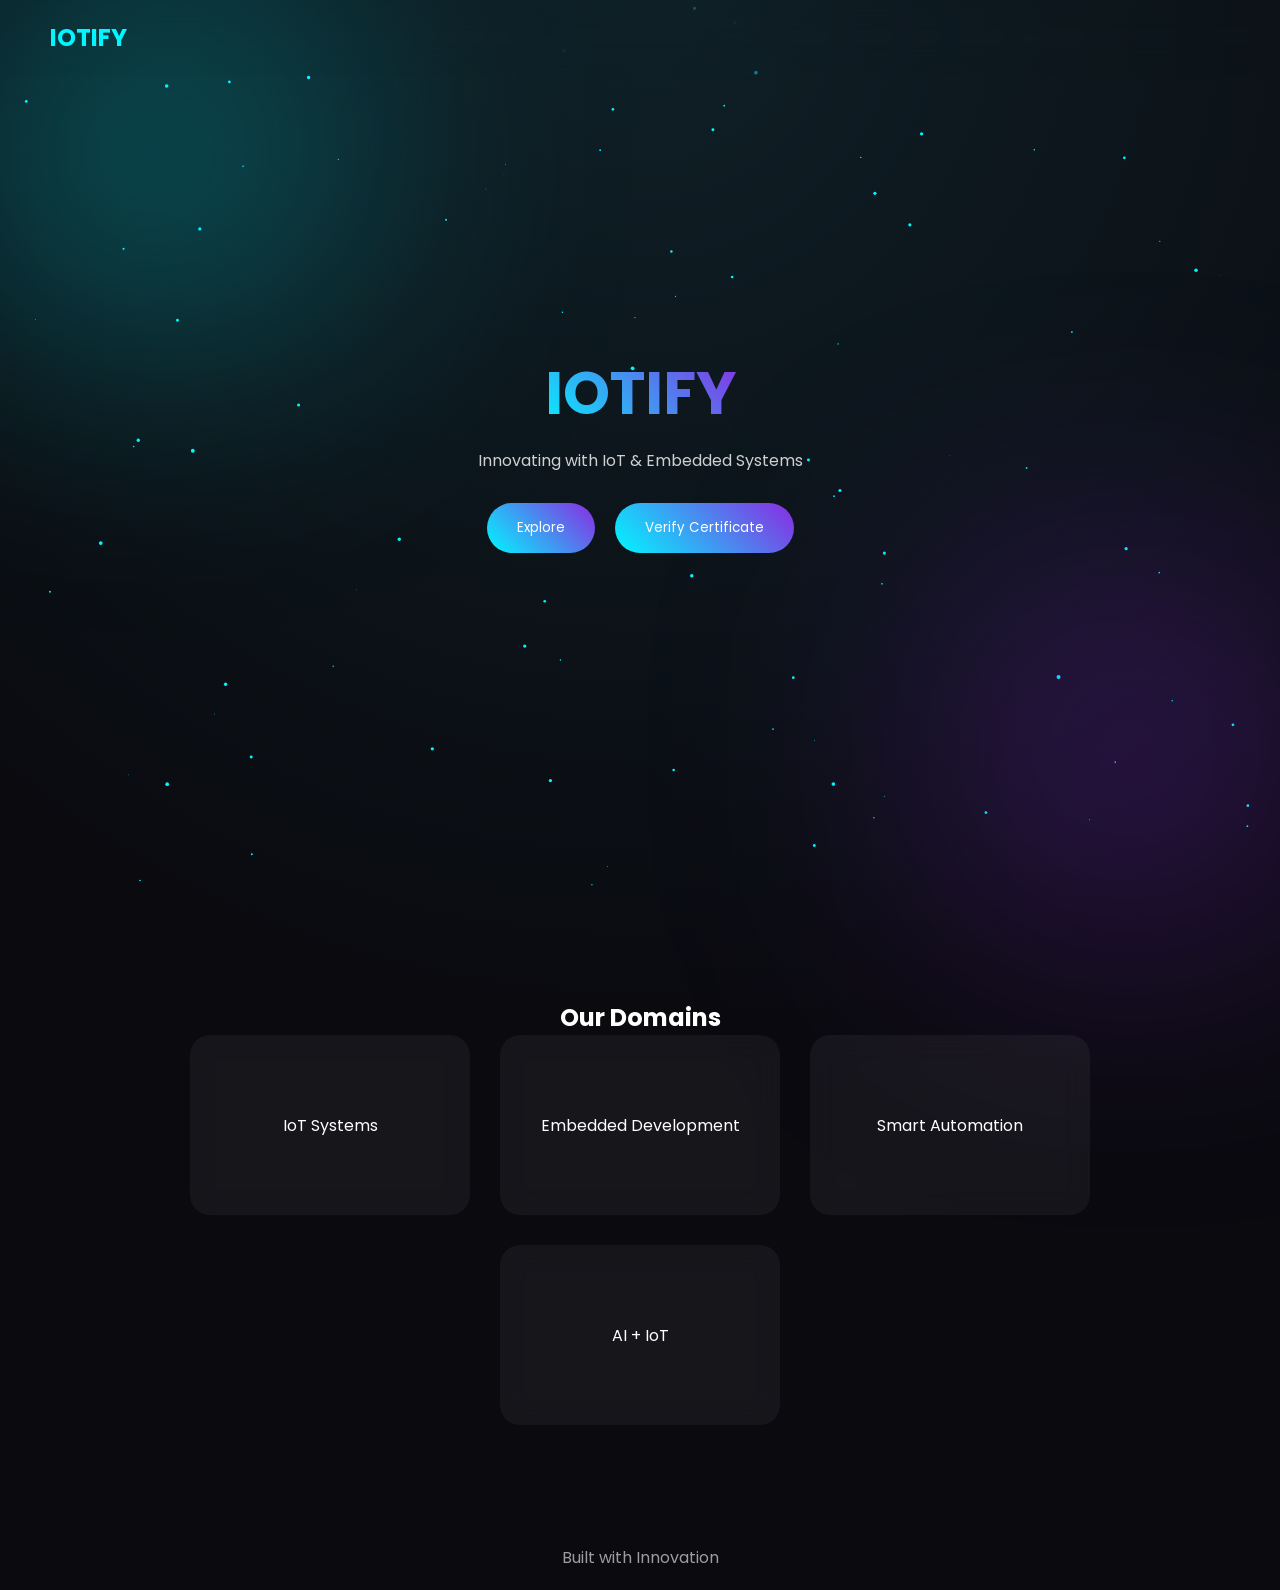
==== commit 23a2c9fe: "Add files via upload" ====
--- a/index.html
+++ b/index.html
@@ -15,7 +15,7 @@
 
 <!-- NAVBAR -->
 <nav>
-    <h1 ondblclick="window.location.href='admin.html'">IOTIFY</h1>
+    <h1>IOTIFY</h1>
 </nav>
 
 <!-- HERO -->
@@ -40,6 +40,7 @@
     </div>
 </section>
 
+
 <footer>Built with Innovation</footer>
 
 
--- a/style.css
+++ b/style.css
@@ -452,4 +452,362 @@
         50%{transform:translateX(5px);}
         75%{transform:translateX(-5px);}
         100%{transform:translateX(0);}
-    }+    }
+    .switch-btn{
+    background: linear-gradient(45deg,#00f7ff,#0066ff);
+    border: none;
+    padding: 10px 20px;
+    border-radius: 8px;
+    color: white;
+    font-weight: bold;
+    cursor: pointer;
+    transition: 0.3s;
+}
+
+.switch-btn:hover{
+    transform: scale(1.05);
+}
+.switch-btn{
+    background: linear-gradient(45deg,#00f7ff,#0066ff);
+    border: none;
+    padding: 10px 20px;
+    border-radius: 8px;
+    color: white;
+    font-weight: bold;
+    cursor: pointer;
+    transition: 0.3s;
+}
+
+.switch-btn:hover{
+    transform: scale(1.05);
+}
+/* ================= VERIFY PAGE FIX ================= */
+
+.verify-section{
+    display:flex;
+    justify-content:center;
+    align-items:center;
+    min-height:100vh;
+    padding:120px 20px 40px;
+}
+
+.verify-container{
+    width:100%;
+    max-width:420px;
+    background:rgba(255,255,255,0.05);
+    backdrop-filter:blur(20px);
+    border-radius:25px;
+    padding:30px;
+    box-shadow:0 0 40px rgba(0,247,255,0.1);
+    position:relative;
+    text-align:center;
+}
+
+/* FORM FIX */
+.form-box{
+    display:flex;
+    flex-direction:column;
+    gap:12px;
+}
+
+.form-box input{
+    width:100%;
+    padding:12px;
+    border:none;
+    border-radius:12px;
+    background:#111;
+    color:white;
+}
+
+.form-box button{
+    padding:12px;
+    border:none;
+    border-radius:25px;
+    background:linear-gradient(45deg,#00f7ff,#8a2be2);
+    color:white;
+    cursor:pointer;
+}
+
+/* OR TEXT */
+.or{
+    margin:15px 0;
+    opacity:0.6;
+}
+
+/* QR FIX (IMPORTANT) */
+#qr-reader{
+    width:100% !important;
+    max-width:300px;
+    margin:15px auto;
+    border-radius:15px;
+    overflow:hidden;
+    border:2px solid #00f7ff;
+}
+
+/* SCAN BUTTON */
+.scan-btn{
+    margin-top:10px;
+    padding:10px 20px;
+    border:none;
+    border-radius:20px;
+    background:linear-gradient(45deg,#00f7ff,#8a2be2);
+    color:white;
+    cursor:pointer;
+}
+
+/* SWITCH BUTTON FIX */
+.switch-btn{
+    margin-top:10px;
+}
+
+/* CLOSE BUTTON FIX */
+.close-btn{
+    position:absolute;
+    top:10px;
+    right:15px;
+    font-size:18px;
+    cursor:pointer;
+}
+.verify-section{
+    display:flex;
+    justify-content:center;
+    align-items:center;
+    min-height:100vh;
+    padding-top:100px;
+}
+/* OVERLAY */
+.scanner-overlay{
+    position:fixed;
+    top:0;
+    left:0;
+    width:100%;
+    height:100%;
+    background:rgba(0,0,0,0.95);
+    display:flex;
+    justify-content:center;
+    align-items:center;
+    z-index:9999;
+}
+
+/* SCANNER BOX */
+.scanner-box{
+    position:relative;
+    width:300px;
+    height:400px;
+    text-align:center;
+}
+
+/* CAMERA VIEW */
+.scanner-view{
+    width:100%;
+    height:300px;
+    border-radius:20px;
+    overflow:hidden;
+}
+
+/* FRAME */
+.scan-frame{
+    position:absolute;
+    top:0;
+    left:0;
+    width:100%;
+    height:300px;
+    border:3px solid rgba(0,255,255,0.3);
+    border-radius:20px;
+    pointer-events:none;
+}
+
+/* CORNER EFFECT */
+.scan-frame::before,
+.scan-frame::after{
+    content:"";
+    position:absolute;
+    width:40px;
+    height:40px;
+    border:4px solid #00f7ff;
+}
+
+.scan-frame::before{
+    top:0;
+    left:0;
+    border-right:none;
+    border-bottom:none;
+}
+
+.scan-frame::after{
+    bottom:0;
+    right:0;
+    border-left:none;
+    border-top:none;
+}
+
+/* SCAN LINE */
+.scan-line{
+    position:absolute;
+    width:100%;
+    height:3px;
+    background:#00f7ff;
+    top:0;
+    animation:scanMove 2s linear infinite;
+}
+
+/* ANIMATION */
+@keyframes scanMove{
+    0%{ top:0; }
+    100%{ top:100%; }
+}
+
+/* TEXT */
+.scan-text{
+    margin-top:15px;
+    opacity:0.7;
+}
+
+/* CLOSE BUTTON */
+.close-scan{
+    position:absolute;
+    top:-40px;
+    right:0;
+    background:#ff4d4d;
+    border:none;
+    padding:5px 10px;
+    border-radius:10px;
+    color:white;
+    cursor:pointer;
+}
+/* ===== ULTRA MODERN EVENT PAGE ===== */
+
+.event-hero{
+    display:flex;
+    align-items:center;
+    justify-content:space-between;
+    padding:120px 10%;
+    gap:50px;
+}
+
+/* LEFT */
+.event-left h1{
+    font-size:48px;
+    background:linear-gradient(45deg,#00f7ff,#8a2be2);
+    -webkit-background-clip:text;
+    color:transparent;
+}
+
+.tagline{
+    margin-top:10px;
+    opacity:0.7;
+}
+
+.event-badges{
+    display:flex;
+    gap:15px;
+    margin:20px 0;
+}
+
+.event-badges span{
+    padding:8px 15px;
+    background:rgba(255,255,255,0.08);
+    border-radius:20px;
+    font-size:14px;
+}
+
+.status{
+    background:#00ffae !important;
+    color:black;
+}
+
+/* DESCRIPTION */
+.desc{
+    max-width:500px;
+    opacity:0.8;
+}
+
+/* RIGHT IMAGE */
+.hero-img{
+    width:350px;
+    border-radius:20px;
+    box-shadow:0 0 40px rgba(0,247,255,0.3);
+    transition:0.4s;
+}
+
+.hero-img:hover{
+    transform:scale(1.05) rotate(1deg);
+}
+
+/* ===== GALLERY ===== */
+
+.gallery-section{
+    padding:60px 10%;
+    text-align:center;
+}
+
+.gallery{
+    display:grid;
+    grid-template-columns:repeat(auto-fit,minmax(250px,1fr));
+    gap:20px;
+    margin-top:30px;
+}
+
+.gallery img{
+    width:100%;
+    border-radius:20px;
+    transition:0.4s;
+}
+
+.gallery img:hover{
+    transform:scale(1.1);
+    box-shadow:0 0 25px #00f7ff;
+}
+
+/* ===== DETAILS ===== */
+
+.details-section{
+    display:flex;
+    flex-wrap:wrap;
+    gap:30px;
+    justify-content:center;
+    padding:60px 10%;
+}
+
+.info-card{
+    width:300px;
+    padding:25px;
+    border-radius:20px;
+    background:rgba(255,255,255,0.05);
+    backdrop-filter:blur(15px);
+    box-shadow:0 0 30px rgba(0,247,255,0.1);
+    transition:0.3s;
+}
+
+.info-card:hover{
+    transform:translateY(-10px);
+    box-shadow:0 0 40px rgba(0,247,255,0.3);
+}
+
+.info-card h3{
+    color:#00f7ff;
+    margin-bottom:10px;
+}
+
+.info-card ul{
+    margin-left:20px;
+}
+
+/* ===== RESPONSIVE ===== */
+
+@media(max-width:768px){
+
+    .event-hero{
+        flex-direction:column;
+        text-align:center;
+    }
+
+    .hero-img{
+        width:80%;
+    }
+
+    .details-section{
+        flex-direction:column;
+        align-items:center;
+    }
+}
